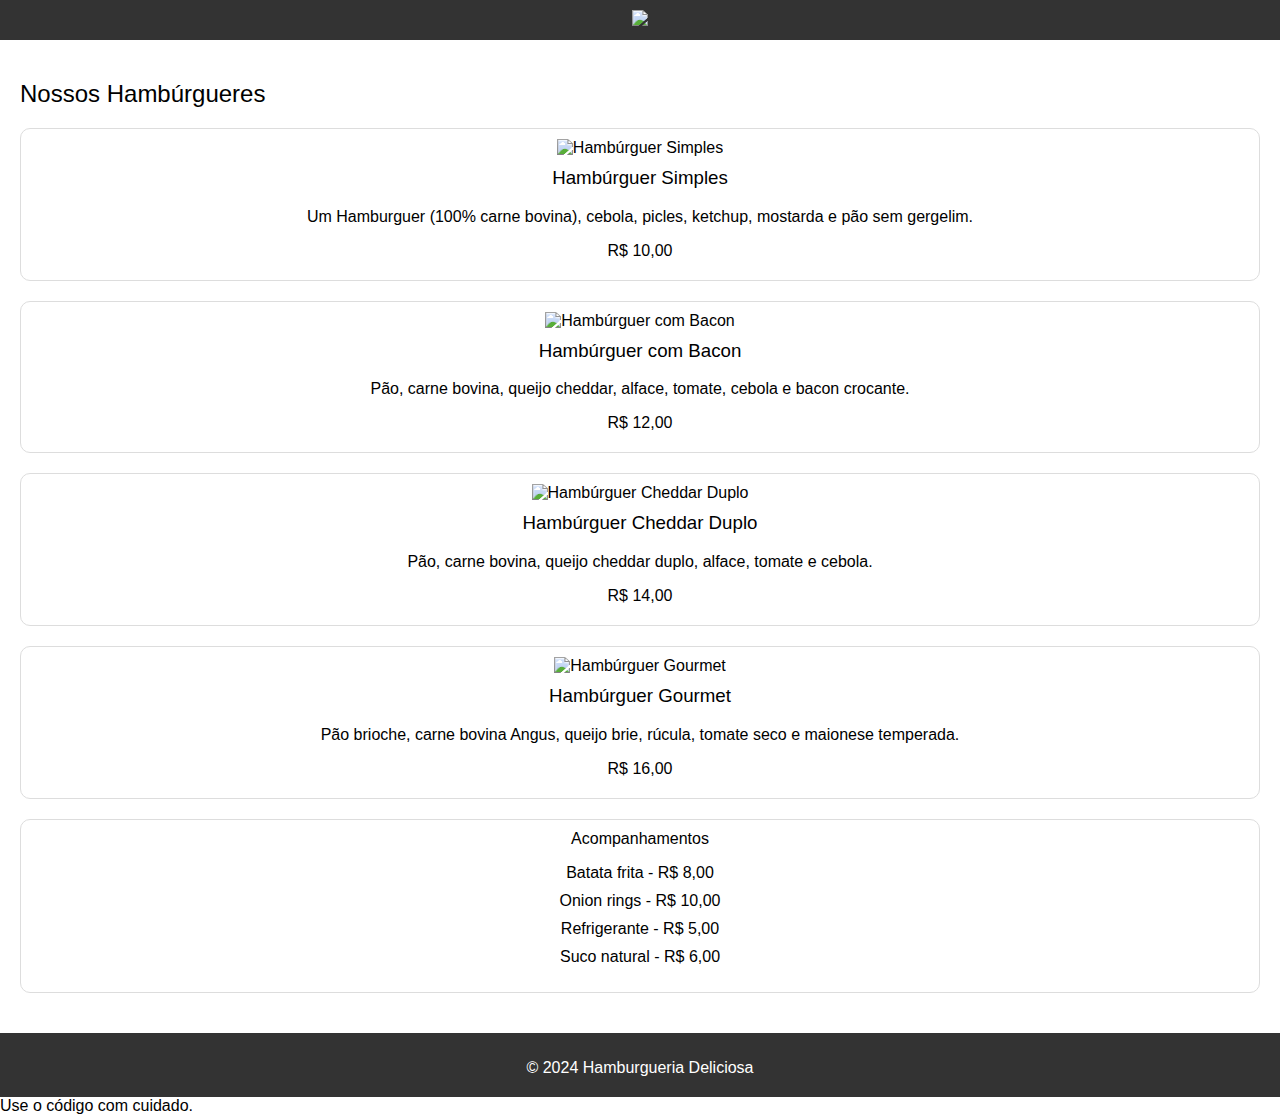
==== index.html @ c1a3178d "adiciona modificações nos arquivo em hmtl e css" ====
<!DOCTYPE html>
<html lang="pt-br">
<head>
  <meta charset="UTF-8">
  <meta name="viewport" content="width=device-width, initial-scale=1.0">
  <title>Hamburgueria Deliciosa</title>
  <link rel="stylesheet" href="style.css">
</head>
<body>
  <header>
    <img src="logo.png">
  </header>
  <main>
    <h2>Nossos Hambúrgueres</h2>
    <section class="hamburguer">
      <img src="hamburguer-simples.png" alt="Hambúrguer Simples">
      <h3>Hambúrguer Simples</h3>
      <p>Um Hamburguer (100% carne bovina), cebola, picles, ketchup, mostarda e pão sem gergelim.</p>
      <p>R$ 10,00</p>
    </section>
    <section class="hamburguer">
      <img src="hamburguer-bacon.jpg" alt="Hambúrguer com Bacon">
      <h3>Hambúrguer com Bacon</h3>
      <p>Pão, carne bovina, queijo cheddar, alface, tomate, cebola e bacon crocante.</p>
      <p>R$ 12,00</p>
    </section>
    <section class="hamburguer">
      <img src="hamburguer-cheddar.jpg" alt="Hambúrguer Cheddar Duplo">
      <h3>Hambúrguer Cheddar Duplo</h3>
      <p>Pão, carne bovina, queijo cheddar duplo, alface, tomate e cebola.</p>
      <p>R$ 14,00</p>
    </section>
    <section class="hamburguer">
      <img src="hamburguer-gourmet.jpg" alt="Hambúrguer Gourmet">
      <h3>Hambúrguer Gourmet</h3>
      <p>Pão brioche, carne bovina Angus, queijo brie, rúcula, tomate seco e maionese temperada.</p>
      <p>R$ 16,00</p>
    </section>
    <section class="hamburguer"
    <h2>Acompanhamentos</h2>
    <ul>
      <li>Batata frita - R$ 8,00</li>
      <li>Onion rings - R$ 10,00</li>
      <li>Refrigerante - R$ 5,00</li>
      <li>Suco natural - R$ 6,00</li>
    </ul>
</section>
    </main></section>
  </main>
  <footer>
    <p>&copy; 2024 Hamburgueria Deliciosa</p>
  </footer>
</body>
</html>
Use o código com cuidado.
---- style.css ----
/* Estilo geral */

body {
    font-family: Arial, sans-serif;
    margin: 0;
    padding: 0;
  }
  
  h1, h2, h3 {
    font-weight: normal;
  }
  
  h2{
    font-family: Arial, Helvetica, sans-serif;
  }
  p {
    margin-bottom: 10px;
  }
  

  
  /* Cabeçalho */
  
  header {
    background-color: #333;
    color: #fff;
    padding: 10px;
    text-align: center;
  }
  
  header h1 {
    margin-top: 0;
  }
  
  header img {
    height: 50px;
    margin: 0 auto;
  }
  
  /* Conteúdo principal */
  
  main {
    padding: 20px;
  }
  
  section.hamburguer {
    border: 1px solid #ddd;
    border-radius: 10px;
    margin-bottom: 20px;
    padding: 10px;
    text-align: center;
  }
  
  section.hamburguer img {
    margin-bottom: 10px;
  }
  
  section.hamburguer h3 {
    margin-top: 0;
  }
  
  /* Acompanhamentos */
  
  ul {
    list-style: none;
    padding: 0;
  }
  
  ul li {
    margin-bottom: 10px;
  }
  
  /* Rodapé */
  
  footer {
    background-color: #333;
    color: #fff;
    padding: 10px;
    text-align: center;
  }
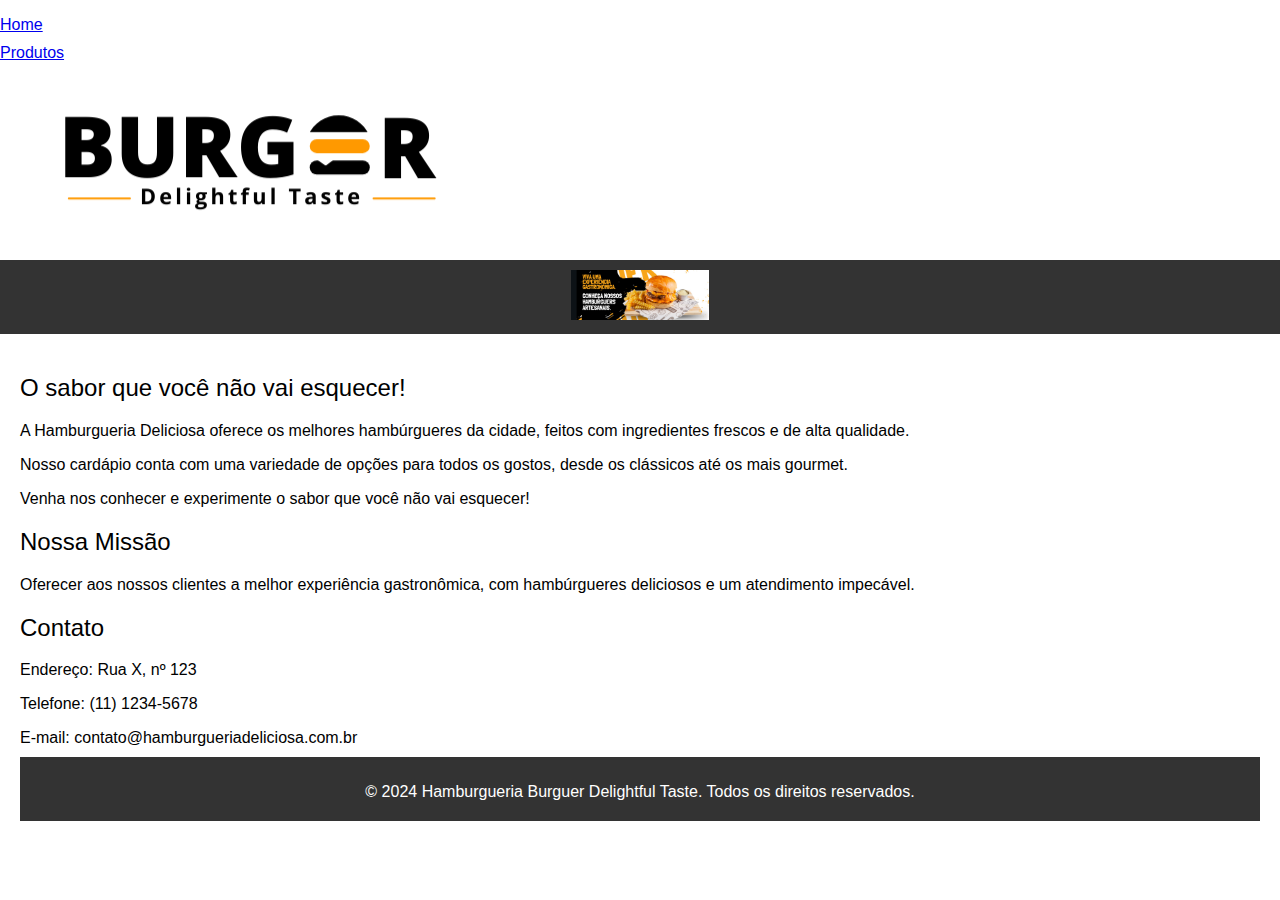
==== commit cd76df6e: "adiciona cabeçalho que passa de pag" ====
--- a/index.html
+++ b/index.html
@@ -1,55 +1,42 @@
 <!DOCTYPE html>
 <html lang="pt-br">
 <head>
-  <meta charset="UTF-8">
-  <meta name="viewport" content="width=device-width, initial-scale=1.0">
-  <title>Hamburgueria Deliciosa</title>
-  <link rel="stylesheet" href="style.css">
+    <meta charset="UTF-8">
+    <meta name="viewport" content="width=device-width, initial-scale=1.0">
+    <link rel="stylesheet" href="style.css">
+    <title>Cardápio da Hamburgueria</title>
 </head>
+
 <body>
-  <header>
-    <img src="logo.png">
-  </header>
-  <main>
-    <h2>Nossos Hambúrgueres</h2>
-    <section class="hamburguer">
-      <img src="hamburguer-simples.png" alt="Hambúrguer Simples">
-      <h3>Hambúrguer Simples</h3>
-      <p>Um Hamburguer (100% carne bovina), cebola, picles, ketchup, mostarda e pão sem gergelim.</p>
-      <p>R$ 10,00</p>
-    </section>
-    <section class="hamburguer">
-      <img src="hamburguer-bacon.jpg" alt="Hambúrguer com Bacon">
-      <h3>Hambúrguer com Bacon</h3>
-      <p>Pão, carne bovina, queijo cheddar, alface, tomate, cebola e bacon crocante.</p>
-      <p>R$ 12,00</p>
-    </section>
-    <section class="hamburguer">
-      <img src="hamburguer-cheddar.jpg" alt="Hambúrguer Cheddar Duplo">
-      <h3>Hambúrguer Cheddar Duplo</h3>
-      <p>Pão, carne bovina, queijo cheddar duplo, alface, tomate e cebola.</p>
-      <p>R$ 14,00</p>
-    </section>
-    <section class="hamburguer">
-      <img src="hamburguer-gourmet.jpg" alt="Hambúrguer Gourmet">
-      <h3>Hambúrguer Gourmet</h3>
-      <p>Pão brioche, carne bovina Angus, queijo brie, rúcula, tomate seco e maionese temperada.</p>
-      <p>R$ 16,00</p>
-    </section>
-    <section class="hamburguer"
-    <h2>Acompanhamentos</h2>
+  <nav>
     <ul>
-      <li>Batata frita - R$ 8,00</li>
-      <li>Onion rings - R$ 10,00</li>
-      <li>Refrigerante - R$ 5,00</li>
-      <li>Suco natural - R$ 6,00</li>
-    </ul>
-</section>
-    </main></section>
-  </main>
-  <footer>
-    <p>&copy; 2024 Hamburgueria Deliciosa</p>
-  </footer>
+        <li><a href="index.html">Home</a></li>
+        <li><a class="active" href="produtos.html">Produtos</a></li>
+        <li><img src="img/logo.png"></li>
+      </ul>
+</nav>
+    <header>
+        <img src="img/propaganda.jpg">
+    </header>
+    <main>
+      <section class="apresentacao">
+        <h2>O sabor que você não vai esquecer!</h2>
+        <p>A Hamburgueria Deliciosa oferece os melhores hambúrgueres da cidade, feitos com ingredientes frescos e de alta qualidade.</p>
+        <p>Nosso cardápio conta com uma variedade de opções para todos os gostos, desde os clássicos até os mais gourmet.</p>
+        <p>Venha nos conhecer e experimente o sabor que você não vai esquecer!</p>
+      </section>
+      <section class="missao-visao">
+        <h2>Nossa Missão</h2>
+        <p>Oferecer aos nossos clientes a melhor experiência gastronômica, com hambúrgueres deliciosos e um atendimento impecável.</p>
+      </section>
+      <section class="contato">
+        <h2>Contato</h2>
+        <p>Endereço: Rua X, nº 123</p>
+        <p>Telefone: (11) 1234-5678</p>
+        <p>E-mail: contato@hamburgueriadeliciosa.com.br</p>
+      </section>
+    <footer>
+        <p>© 2024 Hamburgueria Burguer Delightful Taste. Todos os direitos reservados.</p>
+    </footer>
 </body>
 </html>
-Use o código com cuidado.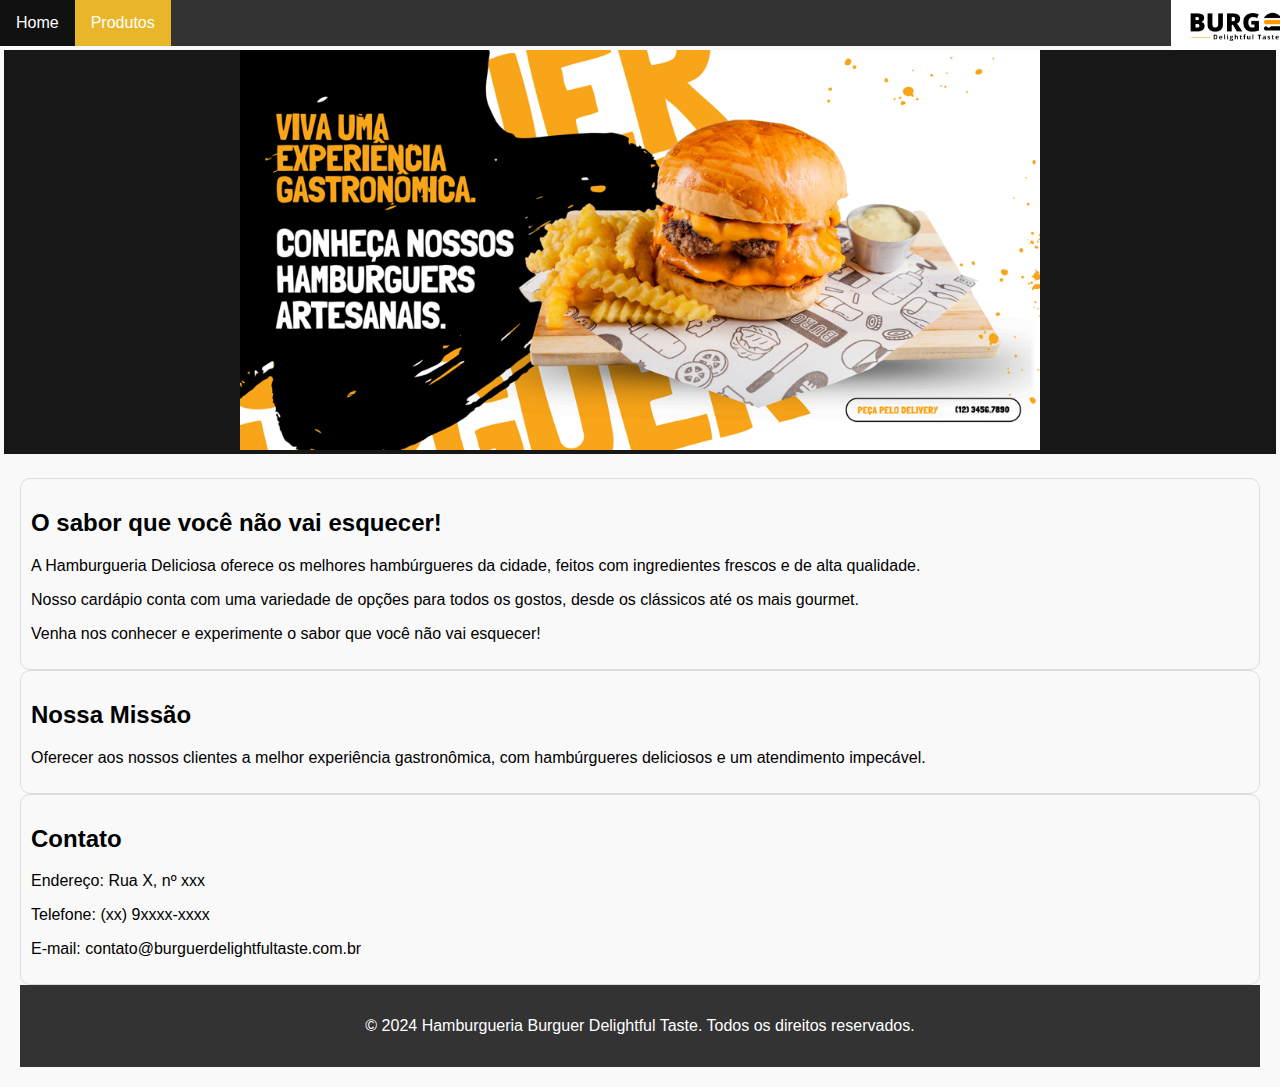
==== commit 1ae4db6a: "corrige alguns problemas da pagina inicial" ====
--- a/index.html
+++ b/index.html
@@ -16,7 +16,7 @@
       </ul>
 </nav>
     <header>
-        <img src="img/propaganda.jpg">
+        <img src="img/propaganda.png">
     </header>
     <main>
       <section class="apresentacao">
@@ -31,9 +31,9 @@
       </section>
       <section class="contato">
         <h2>Contato</h2>
-        <p>Endereço: Rua X, nº 123</p>
-        <p>Telefone: (11) 1234-5678</p>
-        <p>E-mail: contato@hamburgueriadeliciosa.com.br</p>
+        <p>Endereço: Rua X, nº xxx</p>
+        <p>Telefone: (xx) 9xxxx-xxxx</p>
+        <p>E-mail: contato@burguerdelightfultaste.com.br</p>
       </section>
     <footer>
         <p>© 2024 Hamburgueria Burguer Delightful Taste. Todos os direitos reservados.</p>
--- a/style.css
+++ b/style.css
@@ -1,80 +1,124 @@
-/* Estilo geral */
+/* styles.css */
 
+/* Estilos gerais */
 body {
-    font-family: Arial, sans-serif;
-    margin: 0;
-    padding: 0;
-  }
-  
-  h1, h2, h3 {
-    font-weight: normal;
-  }
-  
-  h2{
-    font-family: Arial, Helvetica, sans-serif;
-  }
-  p {
-    margin-bottom: 10px;
-  }
-  
+  font-family: Arial, sans-serif;
+  background-color: #f9f9f9;
+  margin: 0;
+  padding: 0;
+}
 
-  
-  /* Cabeçalho */
-  
-  header {
-    background-color: #333;
-    color: #fff;
-    padding: 10px;
-    text-align: center;
-  }
-  
-  header h1 {
-    margin-top: 0;
-  }
-  
-  header img {
-    height: 50px;
-    margin: 0 auto;
-  }
-  
-  /* Conteúdo principal */
-  
-  main {
-    padding: 20px;
-  }
-  
-  section.hamburguer {
-    border: 1px solid #ddd;
-    border-radius: 10px;
-    margin-bottom: 20px;
-    padding: 10px;
-    text-align: center;
-  }
-  
-  section.hamburguer img {
-    margin-bottom: 10px;
-  }
-  
-  section.hamburguer h3 {
-    margin-top: 0;
-  }
-  
-  /* Acompanhamentos */
-  
-  ul {
-    list-style: none;
-    padding: 0;
-  }
-  
-  ul li {
-    margin-bottom: 10px;
-  }
-  
-  /* Rodapé */
-  
-  footer {
-    background-color: #333;
-    color: #fff;
-    padding: 10px;
-    text-align: center;
-  }+/* Cabeçalho */
+header {
+  text-align: center;
+  background-color: #181717;
+  margin: 4px;
+}
+
+img {
+  width: 255px;
+}
+header img {
+  width: 800px;
+}
+/* Itens do cardápio */
+.menu {
+  display: flex;
+  flex-wrap: wrap;
+  justify-content: space-around;
+  padding: 2rem;
+}
+
+.item {
+  background-color: #fff;
+  border-radius: 8px;
+  box-shadow: 0 2px 4px rgba(0, 0, 0, 0.1);
+  padding: 1rem;
+  margin: 1rem;
+  width: 300px;
+}
+
+.item h2 {
+  font-size: 1.2rem;
+  margin-bottom: 0.5rem;
+}
+
+.item p {
+  font-size: 0.9rem;
+  color: #777;
+}
+
+.item span {
+  font-weight: bold;
+  font-size: 1.1rem;
+  color: #333;
+}
+
+/* Rodapé */
+footer {
+  text-align: center;
+  padding: 1rem;
+  background-color: #333;
+  color: #fff;
+}
+.acompanhamentos {
+  border-image-width: 200px;
+}
+ul {
+  list-style-type: none;
+  margin: 0;
+  padding: 0;
+  overflow: hidden;
+  background-color: #333;
+}
+li {
+  float: left;
+}
+li a {
+  display: block;
+  color: white;
+  text-align: center;
+  padding: 14px 16px;
+  text-decoration: none;
+}
+li a:hover {
+  background-color: #111;
+}
+.active {
+  background-color: #e9b62a;
+}
+ul img {
+  padding-top: 0px;
+  padding: 0 900px 0 1000px;
+  width: 150px;
+  position: absolute;
+}
+/* Conteúdo principal */
+
+main {
+  padding: 20px;
+}
+
+section.apresentacao {
+  text-align: left;
+  border: 1px solid #ddd;
+  border-radius: 10px;
+  padding: 10px;
+}
+
+section.apresentacao img {
+  margin-bottom: 20px;
+}
+
+section.missao-visao {
+  border: 1px solid #ddd;
+  border-radius: 10px;
+  padding: 10px;
+}
+
+
+section.contato {
+  border: 1px solid #ddd;
+  border-radius: 10px;
+  padding: 10px;
+}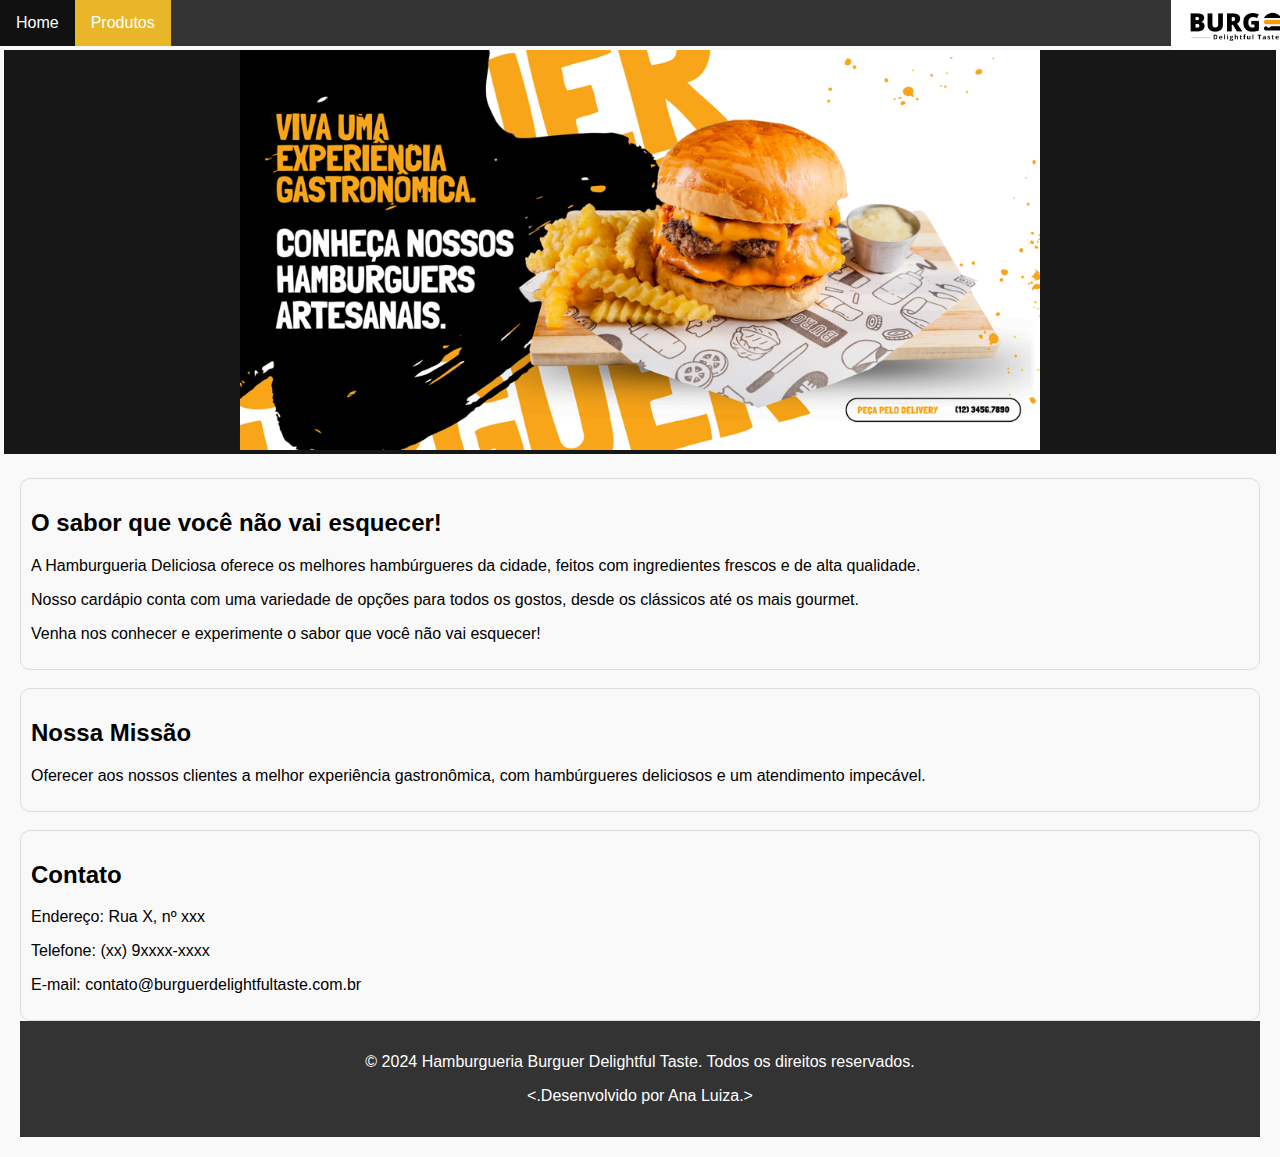
==== commit e6c5dd6c: "assina arquivos em html" ====
--- a/index.html
+++ b/index.html
@@ -25,10 +25,12 @@
         <p>Nosso cardápio conta com uma variedade de opções para todos os gostos, desde os clássicos até os mais gourmet.</p>
         <p>Venha nos conhecer e experimente o sabor que você não vai esquecer!</p>
       </section>
+      <br>
       <section class="missao-visao">
         <h2>Nossa Missão</h2>
         <p>Oferecer aos nossos clientes a melhor experiência gastronômica, com hambúrgueres deliciosos e um atendimento impecável.</p>
       </section>
+      <br>
       <section class="contato">
         <h2>Contato</h2>
         <p>Endereço: Rua X, nº xxx</p>
@@ -37,6 +39,7 @@
       </section>
     <footer>
         <p>© 2024 Hamburgueria Burguer Delightful Taste. Todos os direitos reservados.</p>
+        <p><a href="https://github.com/AnaLu1za"></a><.Desenvolvido por Ana Luiza.></p>
     </footer>
 </body>
 </html>
